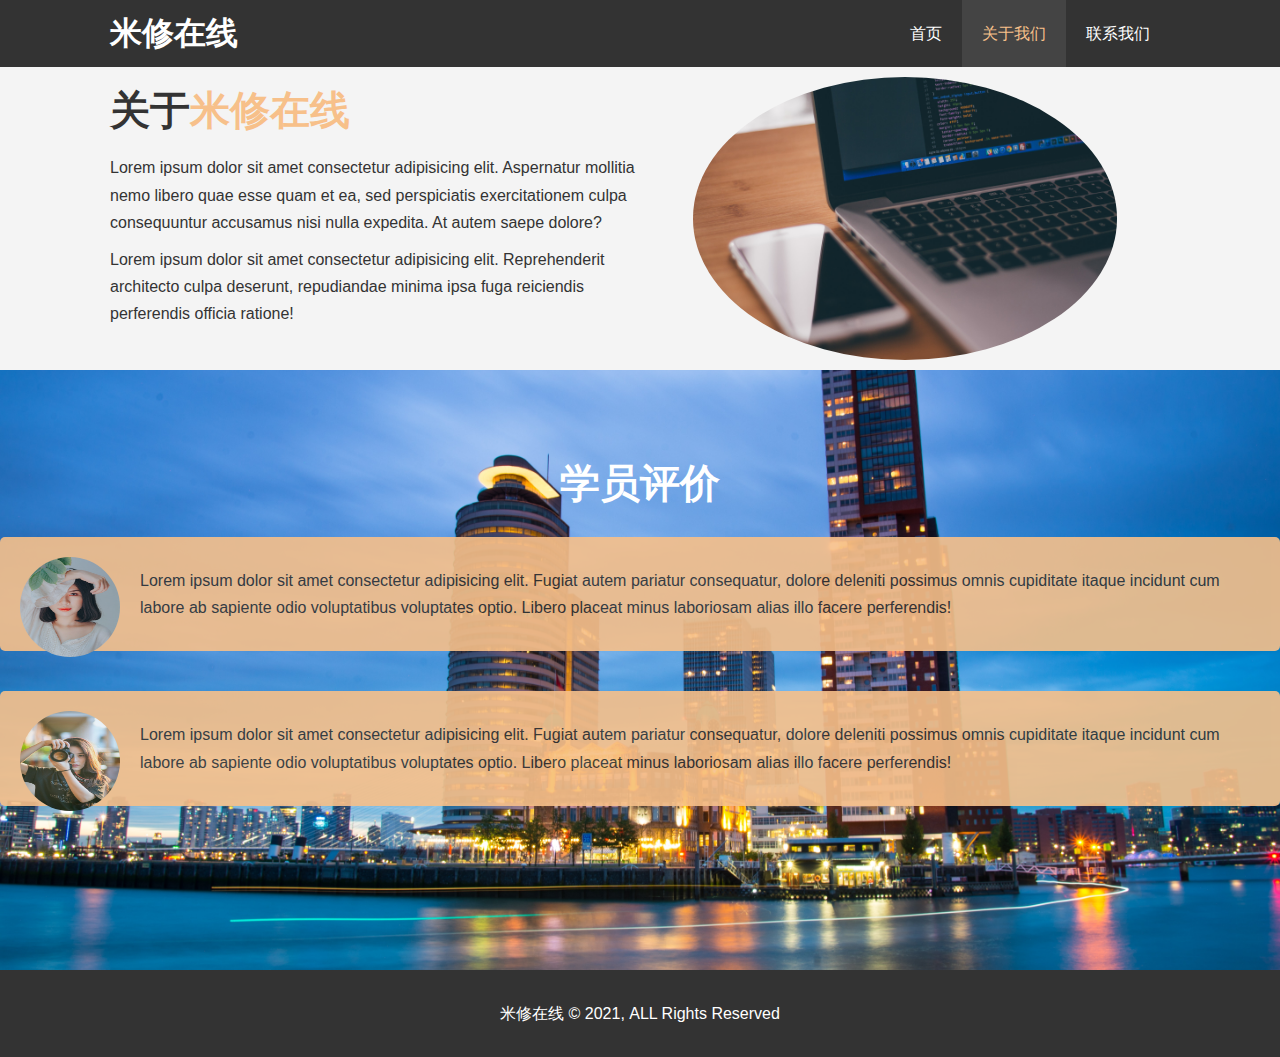
==== about.html @ 853c2a2f "初次提交" ====
<!DOCTYPE html>
<html lang="en">
<head>
  <meta charset="UTF-8">
  <meta name="viewport" content="width=device-width, initial-scale=1.0">
  <meta name="description" content="欢迎来到米修在线">
  <meta name="keywords" content="前端学习，米修在线">
  <link rel="stylesheet" href="css/style.css">
  <title>米修在线|关于我们</title>
  
</head>
<body>
  <header>
    <nav id="navbar">
      <div class="container">
        <h1><a href="index.html">米修在线</a></h1>
        <ul>
          <li><a href="index.html">首页</a></li>
          <li><a class="current" href="about.html">关于我们</a></li>
          <li><a href="contact.html">联系我们</a></li>
        </ul>
      </div>
    </nav>
  </header>
  <section id="about-info" class="py bg-light">
    <div class="container">
      <div class="info-left">
        <h1 class="l-heading">关于<span class="text-primary">米修在线</span></h1>
        <p>Lorem ipsum dolor sit amet consectetur adipisicing elit. Aspernatur mollitia nemo libero quae esse quam et ea, sed perspiciatis exercitationem culpa consequuntur accusamus nisi nulla expedita. At autem saepe dolore?</p>
        <p>Lorem ipsum dolor sit amet consectetur adipisicing elit. Reprehenderit architecto culpa deserunt, repudiandae minima ipsa fuga reiciendis perferendis officia ratione!</p>
      </div>
      <div class="info-right">
        <img src="./img/03about-aboutinfo-img.jpg" alt="米修在线">
      </div>
    </div>
  </section>
  <section id="testimonials">
    <div class="contiainer">
      <h2 class="l-heading">学员评价</h2>
      <div class="testimonial bg-primary">
        <img src="img/05about-testimonal-guest1.jpg" alt="Jan">
        <p>Lorem ipsum dolor sit amet consectetur adipisicing elit. Fugiat autem pariatur consequatur, dolore deleniti possimus omnis cupiditate itaque incidunt cum labore ab sapiente odio voluptatibus voluptates optio. Libero placeat minus laboriosam alias illo facere perferendis!</p>
      </div>
      <div class="testimonial bg-primary">
        <img src="img/06about-testimonal-guest2.jpg" alt="Lucy">
        <p>Lorem ipsum dolor sit amet consectetur adipisicing elit. Fugiat autem pariatur consequatur, dolore deleniti possimus omnis cupiditate itaque incidunt cum labore ab sapiente odio voluptatibus voluptates optio. Libero placeat minus laboriosam alias illo facere perferendis!</p>
      </div>
    </div>
  </section>
  <footer id="main-footer">
    <p>米修在线 &copy; 2021, ALL Rights Reserved</p>
  </footer>
</body>
</html>
---- css/style.css ----
/* reset重置样式 */
*{
  padding: 0;
  margin: 0;
  box-sizing: border-box;
}
/* main styling主要样式 */
html,body{
  font-family: 'Segoe UI', Tahoma, Geneva, Verdana, sans-serif;
  line-height: 1.7em;
}
a{
  color: #333;
  text-decoration: none;
}
h1,h2,h3{
  padding-bottom: 20px;
}
p{
  margin: 10px 0;
}

/* utility classes 通用样式 */
.container{
  margin:0 auto;
  max-width: 1100px;
  /* 清除浮动并防止塌陷 */
  overflow: hidden;
  padding: 0 20px;
}
.text-primary{
  color: #f7c08a;
}
.bg-dark{
  background:#444;
  color: #fff;
}
.clr{
  clear: both;
}
.py{
  padding: 10px 0;
}
.l-heading{
  font-size: 40px;
  padding-top: 20px;
}

/* navbar */
#navbar{
  background: #333;
  color: #fff;
  overflow: auto;
}
#navbar a{
  color: #fff;
}
#navbar h1{
  float: left;
  padding-top: 20px;
}
#navbar ul{
  float: right;
  list-style: none;
}
#navbar ul li{
  float: left;
}
#navbar ul li a{
  /* 设置为块标签，然后才能修改padding值 */
  display: block;
  padding: 20px;
  text-align: center;
}
#navbar ul li a:hover,
#navbar ul li a.current{
  background: #444;
  color: #f7c08a;
}

/* showcase */
#showcase{
  background: url(../img/01index-showcase-bg.jpg) no-repeat center center/cover;
  height: 600px;
}
#showcase .showcase-content{
  color: #fff;
  text-align: center;
  padding-top: 170px;
}
#showcase .showcase-content h1 {
  font-size: 60px;
  line-height: 1.2em;
}
#showcase .showcase-content p{
  font-size: 20px;
  line-height: 1.7em;
  padding-bottom: 20px;
}
.btn{
  /* 先把行标签转化成行块标签 */
  display: inline-block;
  font-size: 18px;
  color: #fff;
  background: #333;
  padding: 13px 20px;
  border: none;
}
.btn:hover{
  background:#f7c08a;
}
.btn-light{
  background: #f4f4f4;
  color: #333;
}
/* home-info */
#home-info{
  height: 400px;
}
#home-info .info-img{
  float: left;
  width: 50%;
  background: url('../img/02index-homeinfo-bg.jpg') no-repeat center center/cover;
  height: 100%;
}
#home-info .info-content{
  float: right;
  width: 50%;
  height: 100%;
  text-align: center;
  padding:50px 30px;
  overflow: hidden;
}
#home-info .info-content p{
  padding-bottom: 30px;
}
/* features */
.box{
  float: left;
  width: 33.3%;
  padding: 50px;
  text-align: center;
}
.box i{
  margin-bottom:20px;
}
.bg-light{
  background: #f4f4f4;
  color: #333;
}
.bg-primary{
  background: #f7c08a;
  color: #333;
}
/* about-info */
#about-info .info-left{
  float: left;
  width: 50%;
  height: 100%;
}
#about-info .info-right{
  float: right;
  width: 50%;
  height: 100%;
}
#about-info .info-right img{
  display: block;
  width: 80%;
  margin: 0 auto;
  border-radius: 50%;
}
/* testimonials */
#testimonials{
  height: 600px;
  background: url(../img/04about-testimonals-bg.jpg) no-repeat center center/cover;
}
#testimonials h2{
  color: #fff;
  text-align: center;
  padding-bottom: 40px;
  padding-top: 100px;
}
#testimonials .testimonial{
  padding: 20px;
  margin-bottom: 40px;
  border-radius: 5px;
  opacity: 0.9;
}
#testimonials .testimonial img{
  width: 100px;
  height: 100px;
  border-radius: 50%;
  float: left;
  margin-right: 20px;
}

/* contact-form */
#contact-form .form-group{
  margin-bottom: 20px;
}
#contact-form .form-group label{
  display: block;
  margin-bottom: 5px;
}
#contact-form input,
#contact-form textarea{
  width: 100%;
  padding: 10px;
  border: 1px #ddd solid;
}
#contact-form textarea{
  height: 200px;
}
#contact-form input:focus,
#contact-form textarea:focus{
  outline: none;
  border-color: #f7c08a;
}
/* footer */
#main-footer{
  text-align: center;
  background: #333;
  color: #fff;
  /* 上方的box为浮动样式，不清除浮动的话，这里的padding不会起作用 */
  padding: 20px;
}
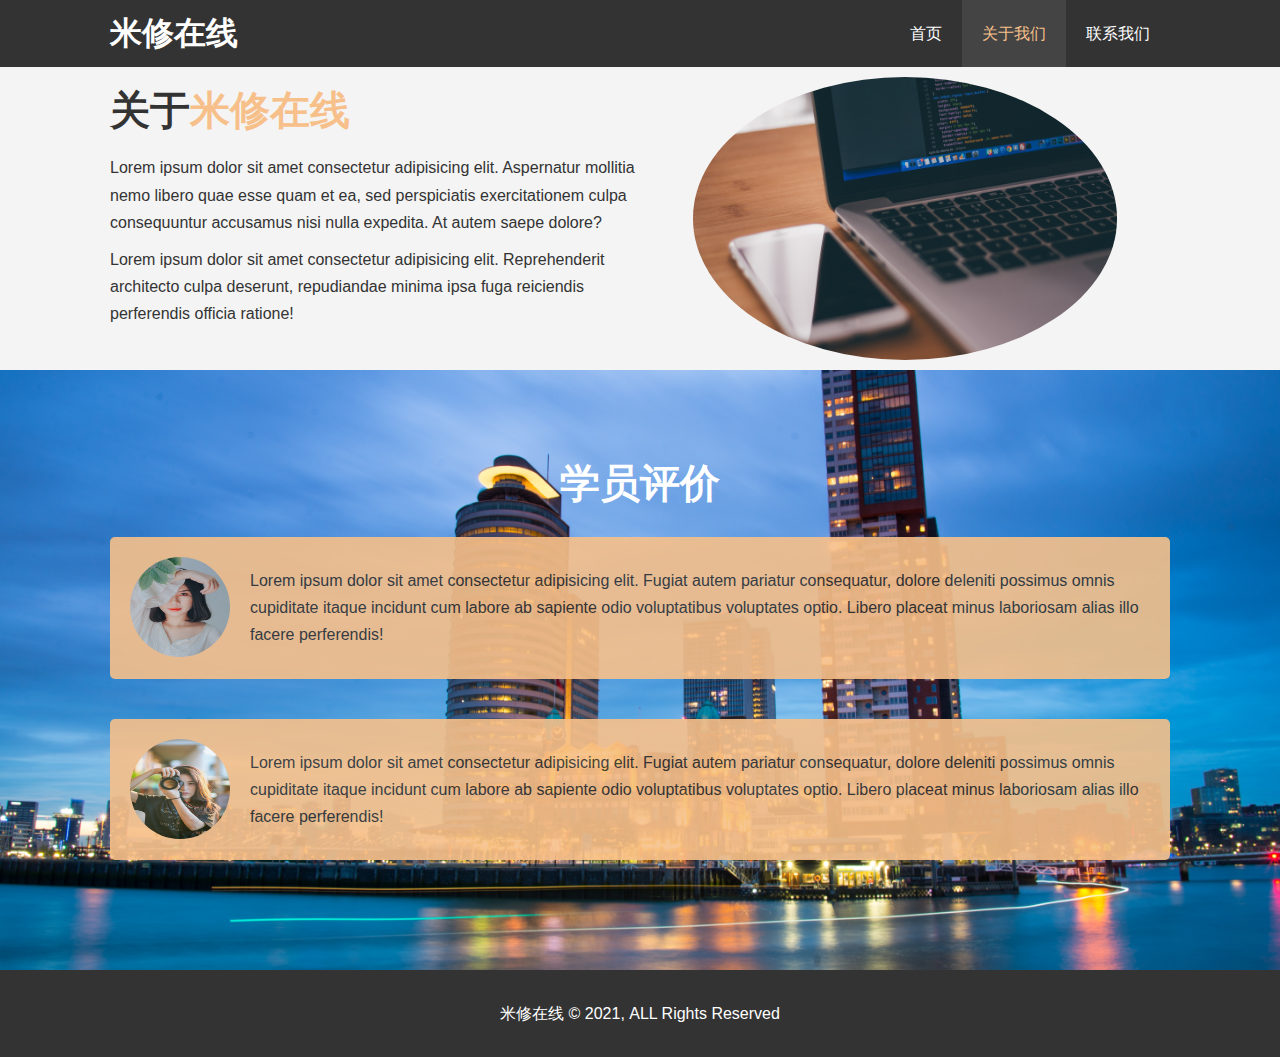
==== commit aaac85e5: "样式修正" ====
--- a/about.html
+++ b/about.html
@@ -35,7 +35,7 @@
     </div>
   </section>
   <section id="testimonials">
-    <div class="contiainer">
+    <div class="container">
       <h2 class="l-heading">学员评价</h2>
       <div class="testimonial bg-primary">
         <img src="img/05about-testimonal-guest1.jpg" alt="Jan">
